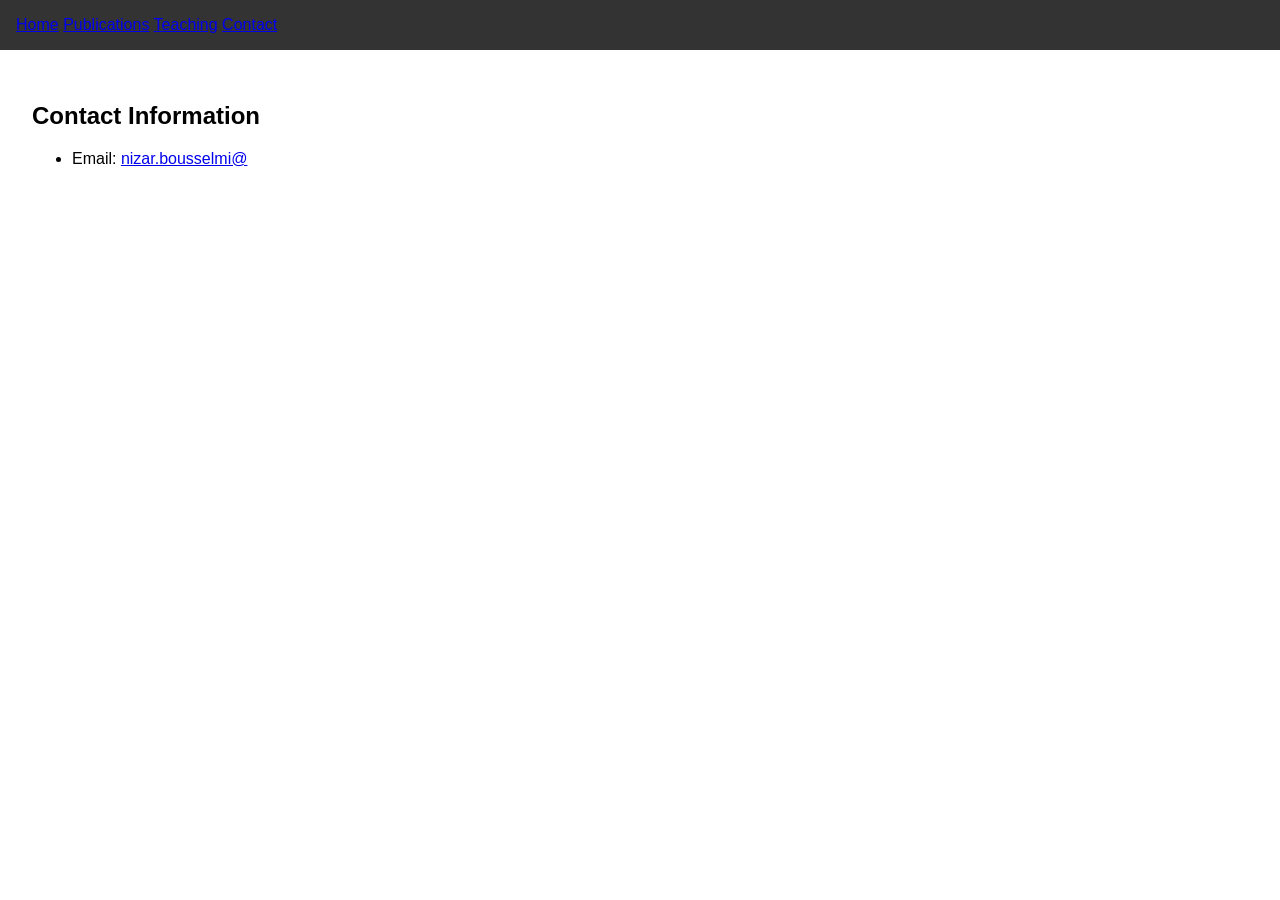
==== contact.html @ c9cfab1d "Create contact.html" ====
<!-- contact.html -->
<!DOCTYPE html>
<html lang="en">
<head>
	<meta charset="UTF-8">
	<meta name="viewport" content="width=device-width, initial-scale=1.0">
	<title>Contact</title>
	<link rel="stylesheet" href="style.css">
</head>
<body>
	<header>
		<nav>
			<a href="index.html">Home</a>
			<a href="publications.html">Publications</a>
			<a href="teaching.html">Teaching</a>
			<a href="contact.html">Contact</a>
		</nav>
	</header>

	<main>
		<section>
			<h2>Contact Information</h2>
			<ul>
				<li>Email: <a href="mailto:nizar.bousselmi@uclouvain.be">nizar.bousselmi@
---- style.css ----
body {
	margin: 0;
	padding: 0;
	font-family: Arial, sans-serif;
}

header {
	background-color: #333;
	color: #fff;
	padding: 1em;
	display: flex;
	justify-content: space-between;
	align-items: center;
}

nav ul {
	list-style: none;
	display: flex;
}

nav ul li {
	margin-right: 1em;
}

nav ul li:last-child {
	margin-right: 0;
}

nav ul li a {
	color: #fff;
	text-decoration: none;
	padding: 0.5em;
	border-radius: 5px;
	transition: background-color 0.3s ease;
}

nav ul li a:hover {
	background-color: #fff;
	color: #333;
}

main {
	display: flex;
	flex-wrap: wrap;
	padding: 2em;
}

.left {
	flex-basis: 30%;
}

.left img {
	max-width: 100%;
	height: auto;
}

.right {
	flex-basis: 70%;
	padding-left: 2em;
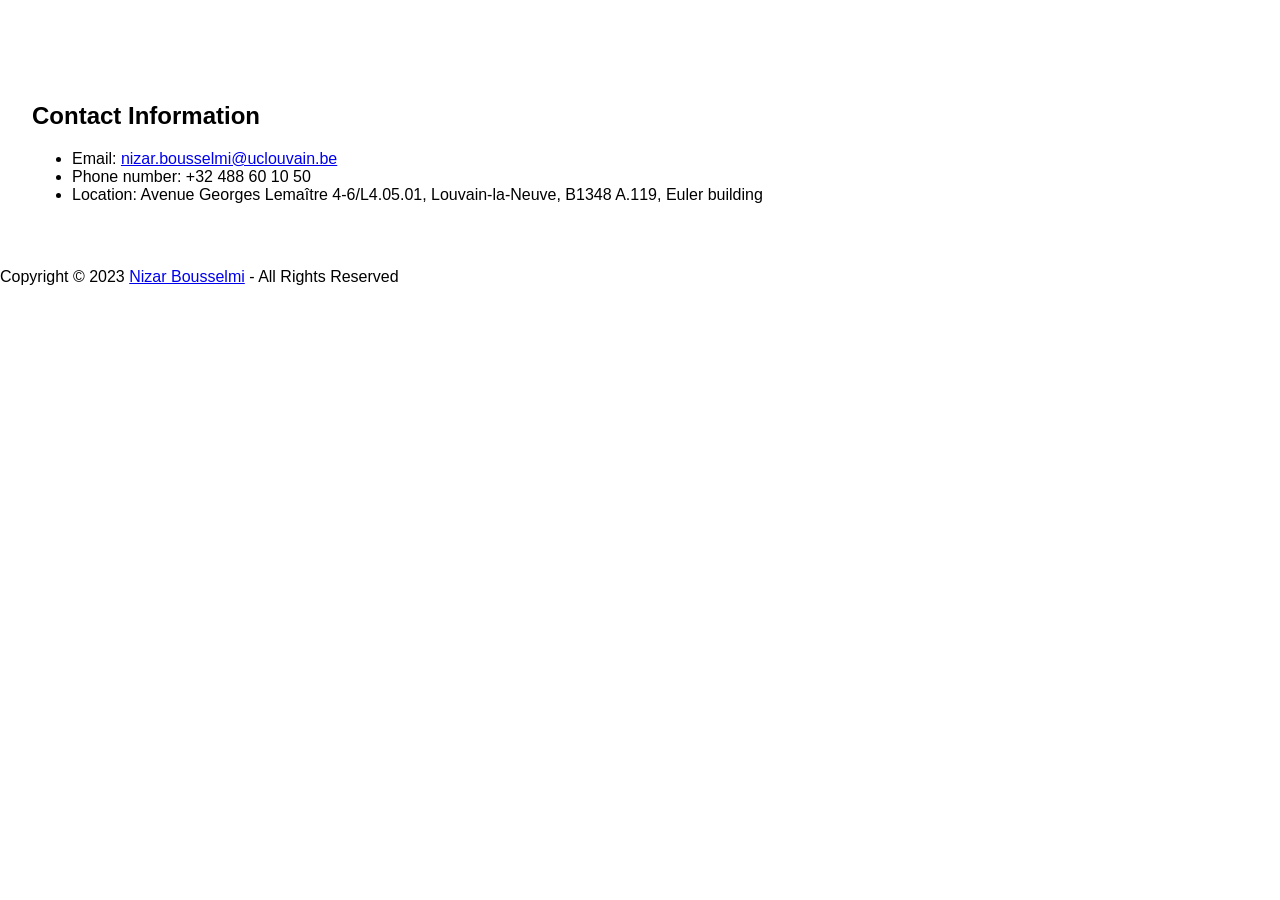
==== commit 67bc68b4: "Update contact.html" ====
--- a/contact.html
+++ b/contact.html
@@ -1,24 +1,41 @@
-<!-- contact.html -->
 <!DOCTYPE html>
 <html lang="en">
+
 <head>
-	<meta charset="UTF-8">
-	<meta name="viewport" content="width=device-width, initial-scale=1.0">
-	<title>Contact</title>
-	<link rel="stylesheet" href="style.css">
+    <meta charset="UTF-8">
+    <meta name="viewport" content="width=device-width, initial-scale=1.0">
+    <meta http-equiv="X-UA-Compatible" content="ie=edge">
+    <title>Contact</title>
+    <link rel="stylesheet" href="style.css">
 </head>
+
 <body>
-	<header>
-		<nav>
-			<a href="index.html">Home</a>
-			<a href="publications.html">Publications</a>
-			<a href="teaching.html">Teaching</a>
-			<a href="contact.html">Contact</a>
-		</nav>
-	</header>
+    <!-- Navigation -->
+    <nav>
+        <ul>
+            <li><a href="index.html">Home</a></li>
+            <li><a href="publications.html">Publications</a></li>
+            <li><a href="teaching.html">Teaching</a></li>
+            <li><a href="contact.html" class="active">Contact</a></li>
+        </ul>
+    </nav>
 
-	<main>
-		<section>
-			<h2>Contact Information</h2>
-			<ul>
-				<li>Email: <a href="mailto:nizar.bousselmi@uclouvain.be">nizar.bousselmi@
+    <main>
+        <section>
+            <h1>Contact Information</h1>
+            <ul>
+                <li>Email: <a href="mailto:nizar.bousselmi@uclouvain.be">nizar.bousselmi@uclouvain.be</a></li>
+                <li>Phone number: +32 488 60 10 50</li>
+                <li>Location: Avenue Georges Lemaître 4-6/L4.05.01, Louvain-la-Neuve, B1348 A.119, Euler building</li>
+            </ul>
+        </section>
+    </main>
+
+    <footer>
+        <p>Copyright © 2023
+            <a href="index.html">Nizar Bousselmi</a> - All Rights Reserved</p>
+    </footer>
+
+</body>
+
+</html>
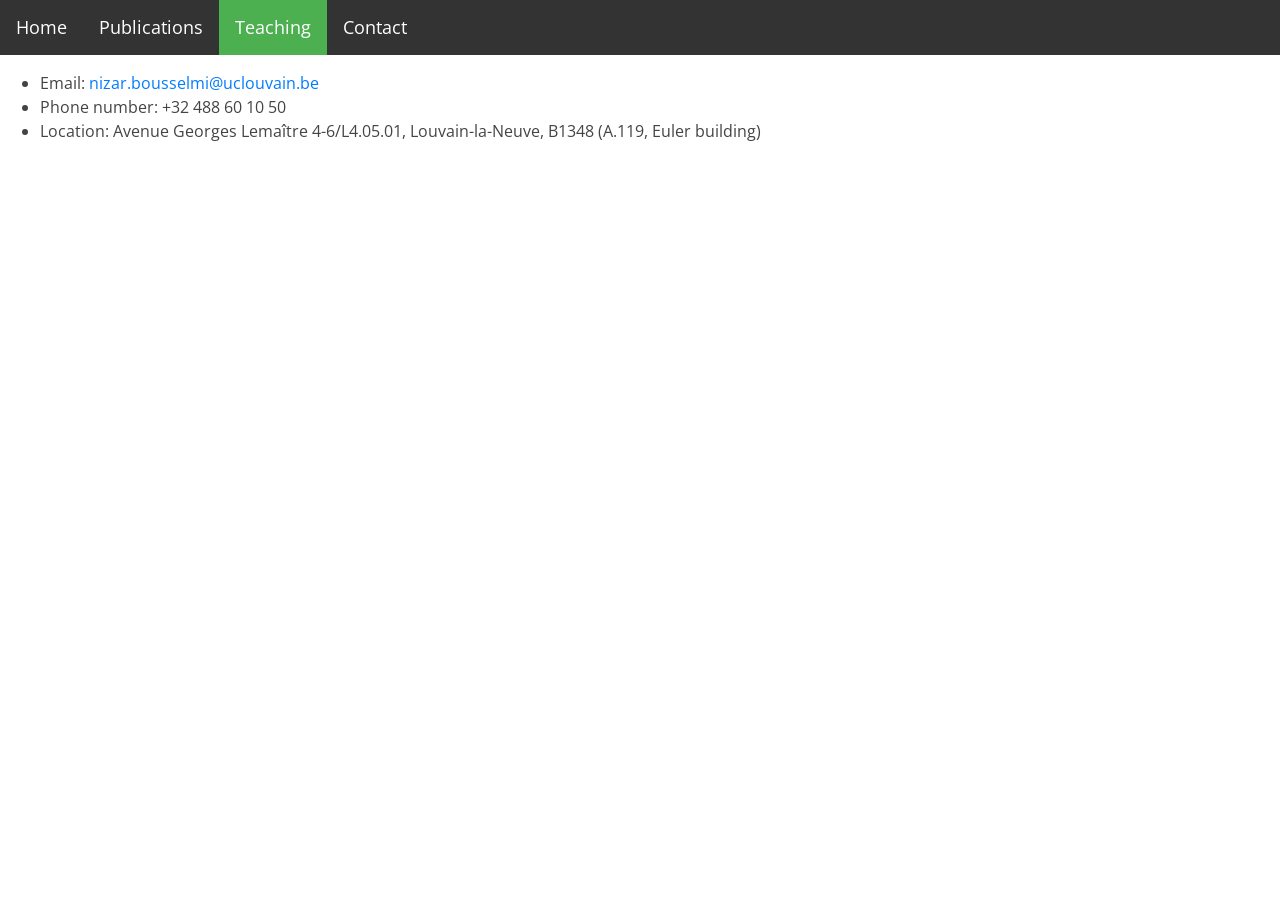
==== commit d912d687: "Update contact.html" ====
--- a/contact.html
+++ b/contact.html
@@ -10,32 +10,24 @@
 </head>
 
 <body>
-    <!-- Navigation -->
-    <nav>
-        <ul>
-            <li><a href="index.html">Home</a></li>
-            <li><a href="publications.html">Publications</a></li>
-            <li><a href="teaching.html">Teaching</a></li>
-            <li><a href="contact.html" class="active">Contact</a></li>
-        </ul>
-    </nav>
+  <!-- Navigation bar -->
+  <div class="navbar">
+    <a href="index.html">Home</a>
+    <a href="publications.html">Publications</a>
+    <a href="teaching.html" class="active">Teaching</a>
+    <a href="contact.html">Contact</a>
+  </div>   
 
     <main>
         <section>
-            <h1>Contact Information</h1>
             <ul>
                 <li>Email: <a href="mailto:nizar.bousselmi@uclouvain.be">nizar.bousselmi@uclouvain.be</a></li>
                 <li>Phone number: +32 488 60 10 50</li>
-                <li>Location: Avenue Georges Lemaître 4-6/L4.05.01, Louvain-la-Neuve, B1348 A.119, Euler building</li>
+                <li>Location: Avenue Georges Lemaître 4-6/L4.05.01, Louvain-la-Neuve, B1348 (A.119, Euler building)</li>
             </ul>
         </section>
     </main>
 
-    <footer>
-        <p>Copyright © 2023
-            <a href="index.html">Nizar Bousselmi</a> - All Rights Reserved</p>
-    </footer>
-
 </body>
 
 </html>
--- a/style.css
+++ b/style.css
@@ -1,59 +1,105 @@
+/* font families */
+@import url('https://fonts.googleapis.com/css?family=Roboto+Condensed:400,700');
+@import url('https://fonts.googleapis.com/css?family=Open+Sans:400,700');
+
+/* general styles */
 body {
-	margin: 0;
-	padding: 0;
-	font-family: Arial, sans-serif;
+  font-family: 'Open Sans', sans-serif;
+  font-size: 16px;
+  color: #444;
+  margin: 0;
+  padding: 0;
+  line-height: 1.5;
 }
 
-header {
-	background-color: #333;
-	color: #fff;
-	padding: 1em;
-	display: flex;
-	justify-content: space-between;
-	align-items: center;
+h1, h2, h3, h4, h5, h6 {
+  font-family: 'Roboto Condensed', sans-serif;
+  font-weight: bold;
+  margin-top: 0;
+  margin-bottom: 0.5em;
+  line-height: 1.2;
 }
 
-nav ul {
-	list-style: none;
-	display: flex;
+a {
+  text-decoration: none;
+  color: #007bff;
+  transition: color 0.15s;
 }
 
-nav ul li {
-	margin-right: 1em;
+a:hover {
+  color: #0056b3;
 }
 
-nav ul li:last-child {
-	margin-right: 0;
+img {
+  max-width: 100%;
+  height: auto;
 }
 
-nav ul li a {
-	color: #fff;
-	text-decoration: none;
-	padding: 0.5em;
-	border-radius: 5px;
-	transition: background-color 0.3s ease;
+.container {
+  max-width: 800px;
+  margin: 0 auto;
+  padding: 0 15px;
 }
 
-nav ul li a:hover {
-	background-color: #fff;
-	color: #333;
+.row::after {
+  content: "";
+  clear: both;
+  display: table;
 }
 
-main {
-	display: flex;
-	flex-wrap: wrap;
-	padding: 2em;
+.col {
+  float: left;
+  width: 100%;
+  padding: 15px;
 }
 
-.left {
-	flex-basis: 30%;
+@media (min-width: 576px) {
+  .col-sm-6 {
+    width: 50%;
+    float: left;
+  }
 }
 
-.left img {
-	max-width: 100%;
-	height: auto;
+@media (min-width: 768px) {
+  .col-md-4 {
+    width: 33.333333%;
+    float: left;
+  }
 }
 
-.right {
-	flex-basis: 70%;
-	padding-left: 2em;
+@media (min-width: 992px) {
+  .col-lg-3 {
+    width: 25%;
+    float: left;
+  }
+}
+
+.header {
+  background-color: #007bff;
+  color: white;
+  padding: 20px;
+  text-align: center;
+}
+
+.navbar {
+  overflow: hidden;
+  background-color: #333;
+}
+
+.navbar a {
+  float: left;
+  font-size: 18px;
+  color: white;
+  text-align: center;
+  padding: 14px 16px;
+  text-decoration: none;
+}
+
+.navbar a:hover {
+  background-color: #ddd;
+  color: black;
+}
+
+.active {
+  background-color: #4CAF50;
+}
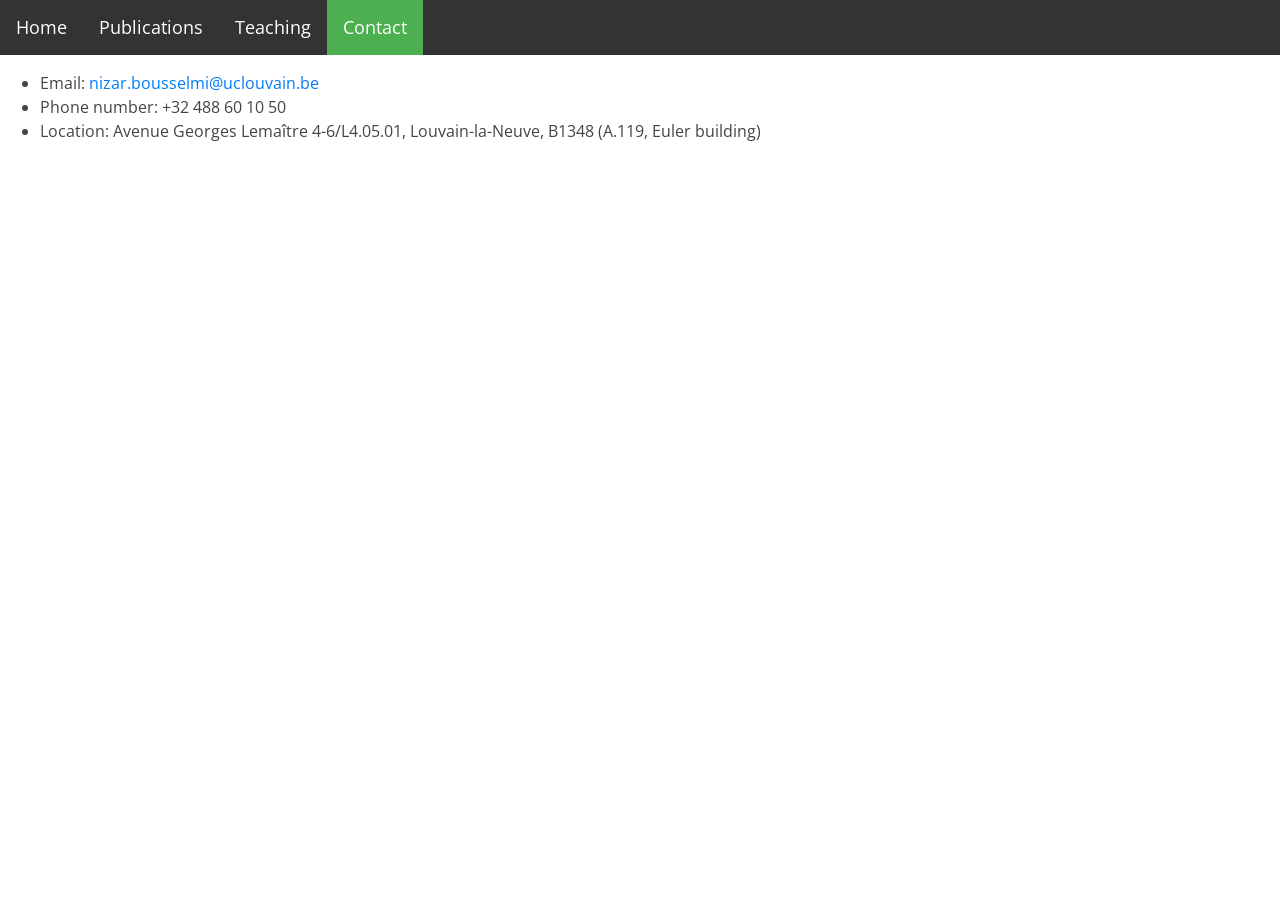
==== commit d07f3afc: "Update contact.html" ====
--- a/contact.html
+++ b/contact.html
@@ -14,8 +14,8 @@
   <div class="navbar">
     <a href="index.html">Home</a>
     <a href="publications.html">Publications</a>
-    <a href="teaching.html" class="active">Teaching</a>
-    <a href="contact.html">Contact</a>
+    <a href="teaching.html">Teaching</a>
+    <a href="contact.html" class="active">Contact</a>
   </div>   
 
     <main>
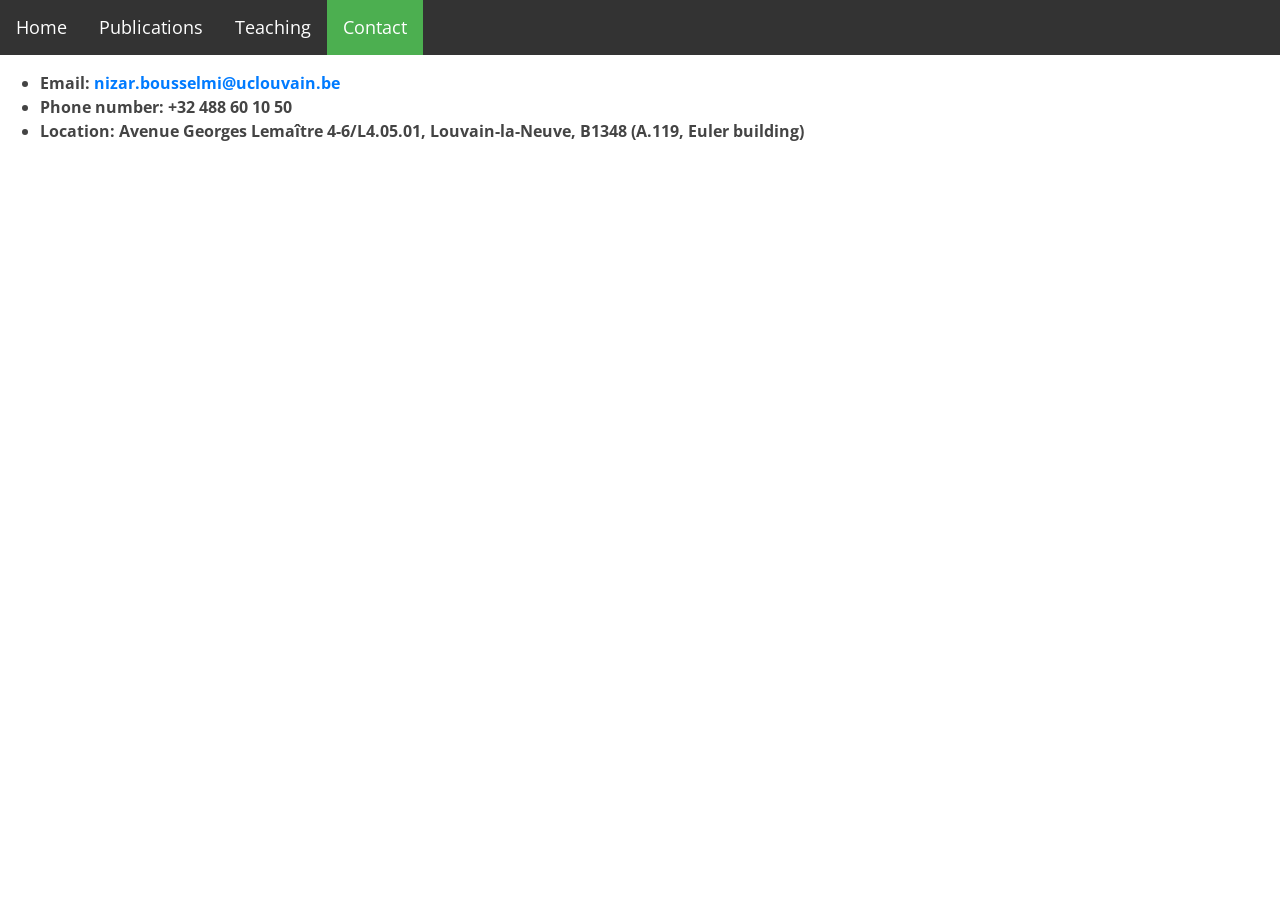
==== commit 10a92eba: "Update contact.html" ====
--- a/contact.html
+++ b/contact.html
@@ -2,11 +2,10 @@
 <html lang="en">
 
 <head>
-    <meta charset="UTF-8">
-    <meta name="viewport" content="width=device-width, initial-scale=1.0">
-    <meta http-equiv="X-UA-Compatible" content="ie=edge">
-    <title>Contact</title>
-    <link rel="stylesheet" href="style.css">
+  <title>Contact - Nizar Bousselmi</title>
+  <meta charset="UTF-8">
+  <meta name="viewport" content="width=device-width, initial-scale=1">
+  <link rel="stylesheet" type="text/css" href="style.css">
 </head>
 
 <body>
@@ -21,9 +20,9 @@
     <main>
         <section>
             <ul>
-                <li>Email: <a href="mailto:nizar.bousselmi@uclouvain.be">nizar.bousselmi@uclouvain.be</a></li>
-                <li>Phone number: +32 488 60 10 50</li>
-                <li>Location: Avenue Georges Lemaître 4-6/L4.05.01, Louvain-la-Neuve, B1348 (A.119, Euler building)</li>
+                <li><b>Email<b>: <a href="mailto:nizar.bousselmi@uclouvain.be">nizar.bousselmi@uclouvain.be</a></li>
+                <li><b>Phone number<b>: +32 488 60 10 50</li>
+                <li><b>Location<b>: Avenue Georges Lemaître 4-6/L4.05.01, Louvain-la-Neuve, B1348 (A.119, Euler building)</li>
             </ul>
         </section>
     </main>
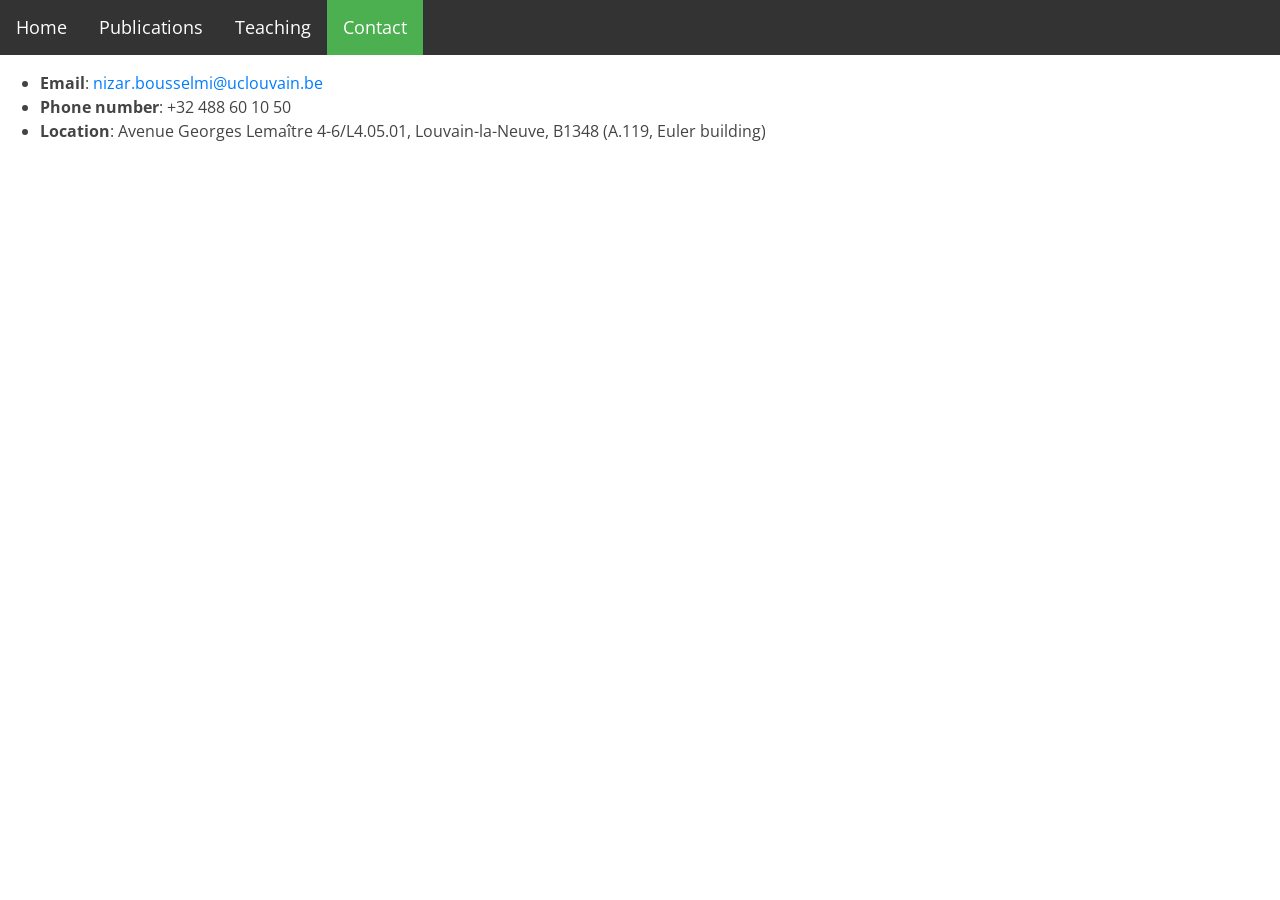
==== commit 054527d6: "Update contact.html" ====
--- a/contact.html
+++ b/contact.html
@@ -20,9 +20,9 @@
     <main>
         <section>
             <ul>
-                <li><b>Email<b>: <a href="mailto:nizar.bousselmi@uclouvain.be">nizar.bousselmi@uclouvain.be</a></li>
-                <li><b>Phone number<b>: +32 488 60 10 50</li>
-                <li><b>Location<b>: Avenue Georges Lemaître 4-6/L4.05.01, Louvain-la-Neuve, B1348 (A.119, Euler building)</li>
+                <li><b>Email</b>: <a href="mailto:nizar.bousselmi@uclouvain.be">nizar.bousselmi@uclouvain.be</a></li>
+                <li><b>Phone number</b>: +32 488 60 10 50</li>
+                <li><b>Location</b>: Avenue Georges Lemaître 4-6/L4.05.01, Louvain-la-Neuve, B1348 (A.119, Euler building)</li>
             </ul>
         </section>
     </main>
